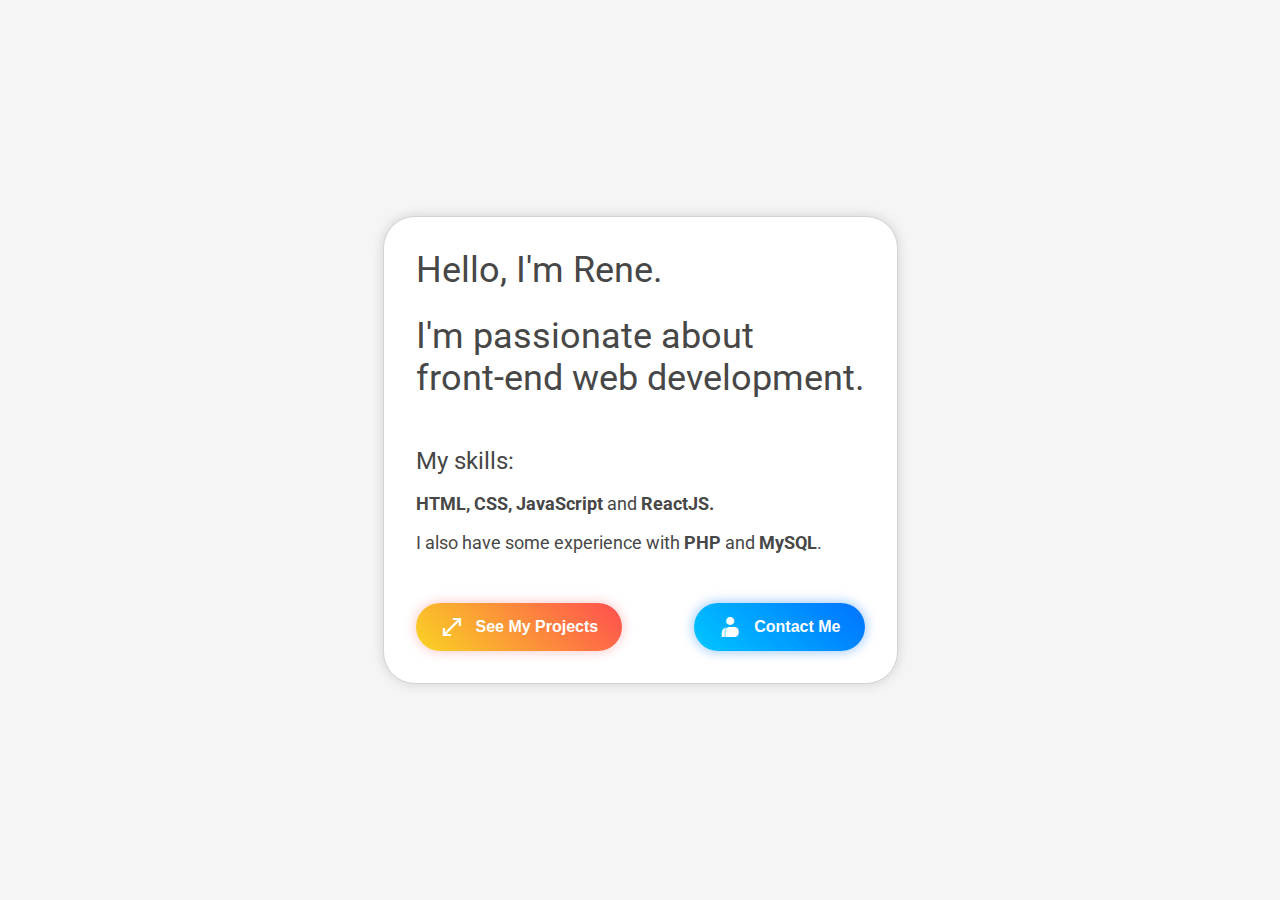
==== portfolio-website/index.html @ 81471803 "Feature: Portfolio front end" ====
<!DOCTYPE html>
<html lang="en">
<head>
    <meta charset="UTF-8">
    <meta name="viewport" content="width=device-width, initial-scale=1.0">
    <title>Rene Reede | Web Developer</title>
    <link rel="stylesheet" href="style.css">
    <link rel="preconnect" href="https://fonts.googleapis.com">
<link rel="preconnect" href="https://fonts.gstatic.com" crossorigin>
<link href="https://fonts.googleapis.com/css2?family=Roboto:wght@400;700&display=swap" rel="stylesheet">
<link rel="stylesheet" href="https://fonts.googleapis.com/css2?family=Material+Symbols+Outlined:opsz,wght,FILL,GRAD@20..48,100..700,0..1,-50..200" />

<link rel="stylesheet" href="https://fonts.googleapis.com/css2?family=Material+Symbols+Outlined:opsz,wght,FILL,GRAD@20..48,100..700,0..1,-50..200" />
</head>
<body>

<main>
    <div class="contact-me-modal">
        <span>X</span>
        <div class="inner-modal">

        </div>

    </div>

    <div class="container">
        <h1>Hello, I'm Rene. <br><span class="passion-txt">I'm passionate about<br> front-end web development.</span></h1>
        <p><span class="icon"></span><span class="myskills">My skills:</span> </p><span class="strenghts-text"> HTML, CSS, JavaScript</span> and <span class="strenghts-text">ReactJS.</span>
        <p>I also have some experience with <strong>PHP</strong> and <strong>MySQL</strong>.</p>
       


        <section class="call-to-action-btn-container">

            <button class="see-projects-btn"><span class="material-symbols-outlined">
                open_in_full
                </span><span class="contact-text">See My Projects</span></button>

        <button class="contact-btn"><span class="material-symbols-outlined">contacts_product
            </span><span class="contact-text">Contact Me</span></button>

        </section>
    </div>
</main>

    
    
</body>
</html>
---- portfolio-website/style.css ----
body,html {
    margin:0;
    padding:32px;
    box-sizing:border-box;
    height:100%;
    color:rgb(71, 71, 71);
    font-family: "Roboto", sans-serif;
    background:rgb(245, 245, 245);
    font-size:18px;
}

h1 {
    margin:0;
    margin-bottom:48px;
    font-weight:normal;
}

main {
    height:100%;
    display:flex;
    justify-content: center;
    align-items: center;

}

.container {
    max-width:600px;
    background:white;
    box-sizing: border-box;
    border-radius:32px;
    padding:32px;
    box-shadow:0px 0px 12px 1px rgba(0, 0, 0, 0.127);
    border:1px solid lightgray;
}

.headshot-img {
    width:150px;
    height:150px;
    border-radius:32px;
}

.contact-btn {
    cursor:pointer;
    display:flex;
    align-items: center;
    font-size:16px;
    padding:12px 24px;
    border-radius:32px;
    border:none;
    font-weight:bold;
    color:white;
    box-shadow:0px 0px 12px 1px #0073ff65;
    background:linear-gradient(45deg,#00c6ff, #0072ff);
}

.see-projects-btn {
    cursor:pointer;
    display:flex;
    align-items: center;
    font-size:16px;
    padding:12px 24px;
    border-radius:32px;
    border:none;
    font-weight:bold;
    color:white;
     box-shadow:0px 0px 12px 1px #ff4e514d;
    background:linear-gradient(45deg,
#f9d423, #ff4e50);
}


.material-symbols-outlined {
margin-right:12px;

}

.strenghts-text {
    margin-top:12px;
    font-size:18px;
    font-weight:bold;
}

.call-to-action-btn-container {
    display:flex;
    justify-content: space-between;
    margin-top:50px;
}

.passion-txt {
    display:inline-block;
    margin-top:24px;
}

.strengths-txt {
    font-size:32px;
}

.icon {
    font-size:24px;
}

.myskills {
    font-size:24px;
}

.contact-me-modal {

    display:none;
    position:absolute;
    width:600px;
    height:600px;
    max-width:600px;
    background:white;
    box-sizing: border-box;
    border-radius:32px;
    padding:32px;
    box-shadow:0px 0px 12px 1px rgba(0, 0, 0, 0.127);
    border:1px solid lightgray;
}
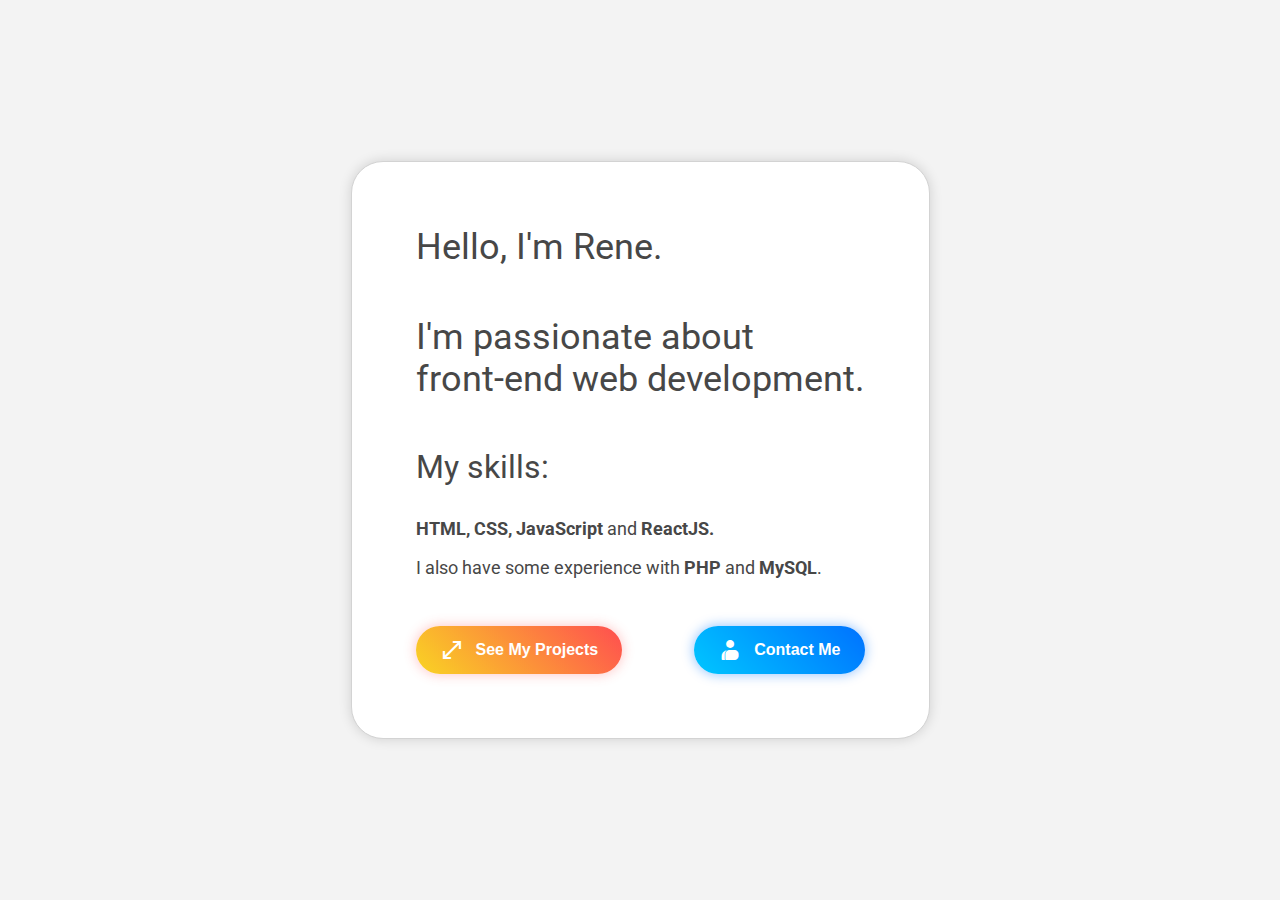
==== commit 14585f68: "Feature: Modals" ====
--- a/portfolio-website/index.html
+++ b/portfolio-website/index.html
@@ -15,17 +15,13 @@
 <body>
 
 <main>
-    <div class="contact-me-modal">
-        <span>X</span>
-        <div class="inner-modal">
 
-        </div>
+    
 
-    </div>
 
     <div class="container">
         <h1>Hello, I'm Rene. <br><span class="passion-txt">I'm passionate about<br> front-end web development.</span></h1>
-        <p><span class="icon"></span><span class="myskills">My skills:</span> </p><span class="strenghts-text"> HTML, CSS, JavaScript</span> and <span class="strenghts-text">ReactJS.</span>
+        <p><span class="myskills">My skills:</span> </p><span class="strenghts-text"> HTML, CSS, JavaScript</span> and <span class="strenghts-text">ReactJS.</span>
         <p>I also have some experience with <strong>PHP</strong> and <strong>MySQL</strong>.</p>
        
 
@@ -41,9 +37,27 @@
 
         </section>
     </div>
+
+
+    <div class="contact-me-modal">
+        <span class="close-contact-modal">X</span>
+        <div class="inner-modal">
+
+        </div>
+
+    </div>
+
+    <div class="see-my-projects-modal">
+        <span class="close-my-projects-modal">X</span>
+        <div class="inner-modal">
+
+        </div>
+
+    </div>
+
 </main>
 
-    
+<script src="javascript.js"></script>
     
 </body>
 </html>--- a/portfolio-website/style.css
+++ b/portfolio-website/style.css
@@ -5,7 +5,7 @@
     height:100%;
     color:rgb(71, 71, 71);
     font-family: "Roboto", sans-serif;
-    background:rgb(245, 245, 245);
+    background:rgb(243, 243, 243);
     font-size:18px;
 }
 
@@ -28,7 +28,7 @@
     background:white;
     box-sizing: border-box;
     border-radius:32px;
-    padding:32px;
+    padding:64px;
     box-shadow:0px 0px 12px 1px rgba(0, 0, 0, 0.127);
     border:1px solid lightgray;
 }
@@ -83,12 +83,12 @@
 .call-to-action-btn-container {
     display:flex;
     justify-content: space-between;
-    margin-top:50px;
+    margin-top:48px;
 }
 
 .passion-txt {
     display:inline-block;
-    margin-top:24px;
+    margin-top:48px;
 }
 
 .strengths-txt {
@@ -100,11 +100,12 @@
 }
 
 .myskills {
-    font-size:24px;
+    font-size:32px;
+    display:block;
+    margin-bottom:32px;
 }
 
 .contact-me-modal {
-
     display:none;
     position:absolute;
     width:600px;
@@ -116,4 +117,36 @@
     padding:32px;
     box-shadow:0px 0px 12px 1px rgba(0, 0, 0, 0.127);
     border:1px solid lightgray;
+}
+
+.see-my-projects-modal {
+    display:none;
+    position:absolute;
+    width:600px;
+    height:600px;
+    max-width:600px;
+    background:white;
+    box-sizing: border-box;
+    border-radius:32px;
+    padding:32px;
+    box-shadow:0px 0px 12px 1px rgba(0, 0, 0, 0.127);
+    border:1px solid lightgray;
+}
+
+.close-contact-modal {
+    cursor:pointer;
+    font-size:32px;
+        border-radius:5px;
+    position:absolute;
+    right:32px;
+    top:32px;
+}
+
+.close-my-projects-modal {
+    cursor:pointer;
+    font-size:32px;
+        border-radius:5px;
+    position:absolute;
+    right:32px;
+    top:32px;
 }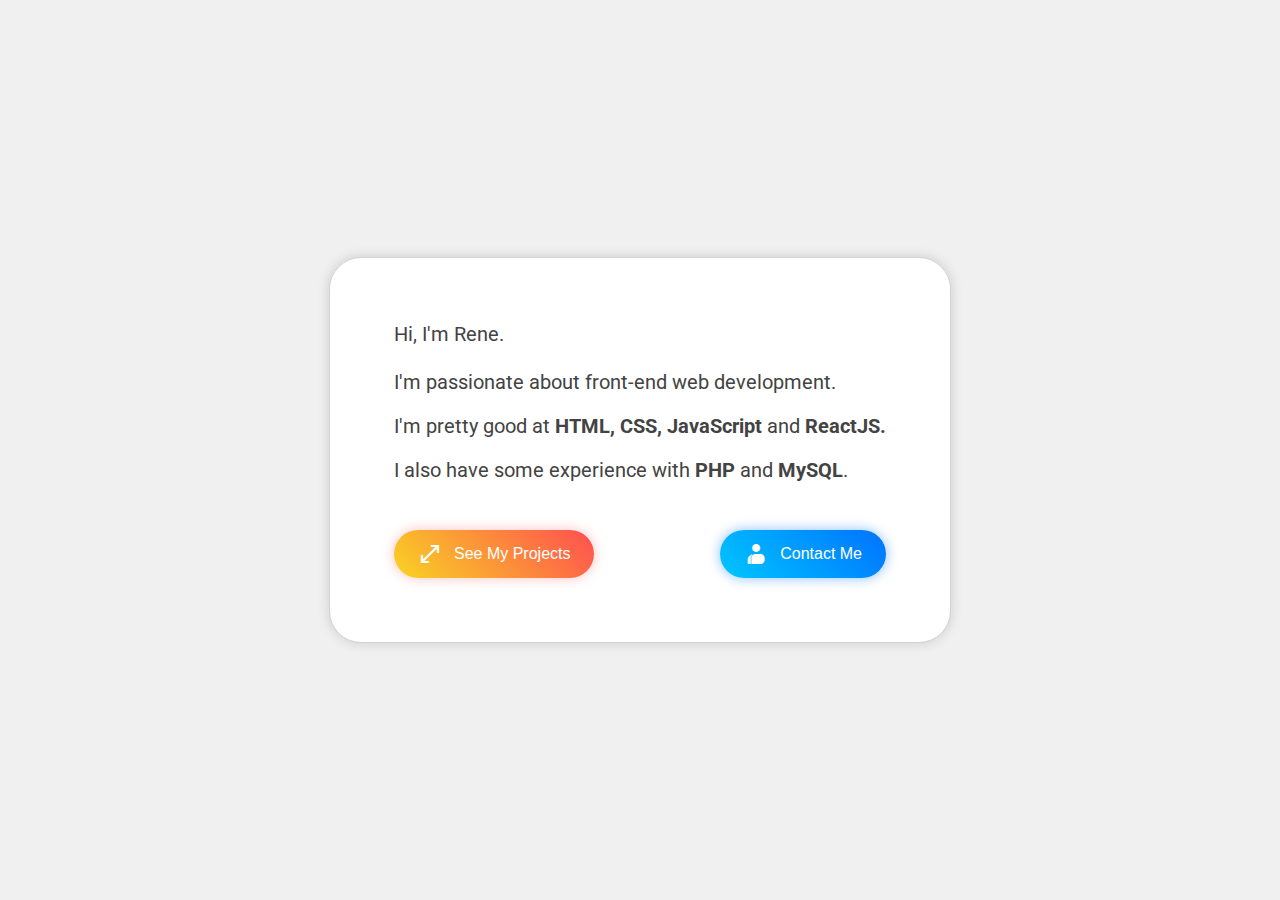
==== commit fd908213: "Refactor/style: Improved contrast" ====
--- a/portfolio-website/index.html
+++ b/portfolio-website/index.html
@@ -16,16 +16,11 @@
 
 <main>
 
-    
-
-
     <div class="container">
-        <h1>Hello, I'm Rene. <br><span class="passion-txt">I'm passionate about<br> front-end web development.</span></h1>
-        <p><span class="myskills">My skills:</span> </p><span class="strenghts-text"> HTML, CSS, JavaScript</span> and <span class="strenghts-text">ReactJS.</span>
+        <h1>Hi, I'm Rene.<br><br>I'm passionate about front-end web development.</h1>
+        <p>I'm pretty good at<strong> HTML, CSS, JavaScript</strong> and <strong>ReactJS.</strong></p>
         <p>I also have some experience with <strong>PHP</strong> and <strong>MySQL</strong>.</p>
        
-
-
         <section class="call-to-action-btn-container">
 
             <button class="see-projects-btn"><span class="material-symbols-outlined">
@@ -37,7 +32,6 @@
 
         </section>
     </div>
-
 
     <div class="contact-me-modal">
         <span class="close-contact-modal">X</span>
--- a/portfolio-website/style.css
+++ b/portfolio-website/style.css
@@ -3,15 +3,16 @@
     padding:32px;
     box-sizing:border-box;
     height:100%;
-    color:rgb(71, 71, 71);
+    color:rgb(67, 67, 67);
     font-family: "Roboto", sans-serif;
-    background:rgb(243, 243, 243);
-    font-size:18px;
+    background:rgb(240, 240, 240);
+    font-size:20px;
 }
 
 h1 {
     margin:0;
-    margin-bottom:48px;
+    font-size:20px;
+
     font-weight:normal;
 }
 
@@ -24,19 +25,13 @@
 }
 
 .container {
-    max-width:600px;
+    max-width:650px;
     background:white;
     box-sizing: border-box;
     border-radius:32px;
     padding:64px;
     box-shadow:0px 0px 12px 1px rgba(0, 0, 0, 0.127);
     border:1px solid lightgray;
-}
-
-.headshot-img {
-    width:150px;
-    height:150px;
-    border-radius:32px;
 }
 
 .contact-btn {
@@ -47,7 +42,7 @@
     padding:12px 24px;
     border-radius:32px;
     border:none;
-    font-weight:bold;
+    font-weight:normal;
     color:white;
     box-shadow:0px 0px 12px 1px #0073ff65;
     background:linear-gradient(45deg,#00c6ff, #0072ff);
@@ -61,7 +56,7 @@
     padding:12px 24px;
     border-radius:32px;
     border:none;
-    font-weight:bold;
+    font-weight:normal;
     color:white;
      box-shadow:0px 0px 12px 1px #ff4e514d;
     background:linear-gradient(45deg,
@@ -96,11 +91,11 @@
 }
 
 .icon {
-    font-size:24px;
+    font-size:16px;
 }
 
 .myskills {
-    font-size:32px;
+    font-size:24px;
     display:block;
     margin-bottom:32px;
 }
